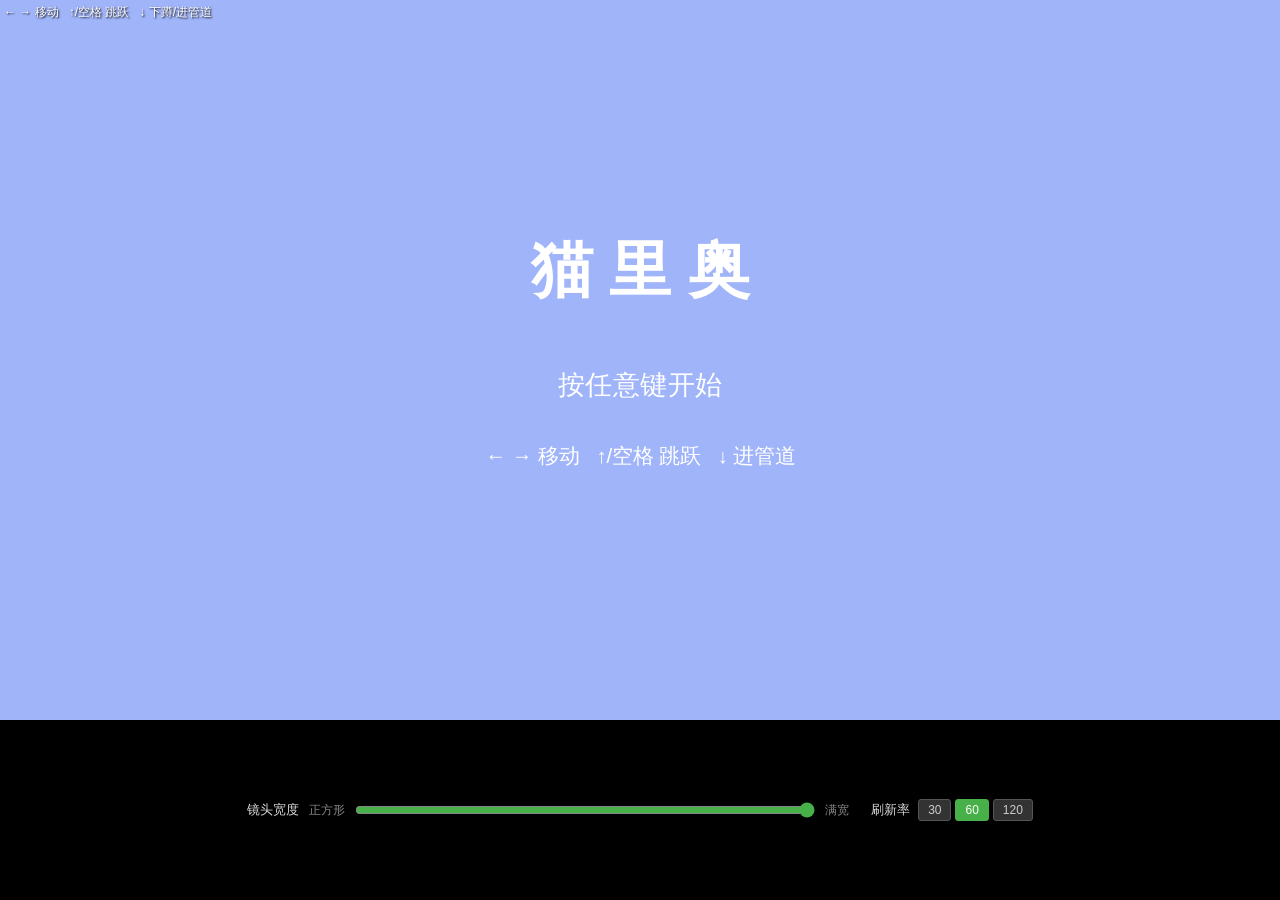
==== game/index.html @ a6c7e17a "1-2-1周期无变化问题" ====
<!DOCTYPE html>
<html lang="zh-CN">
<head>
  <meta charset="UTF-8">
  <meta name="viewport" content="width=device-width, initial-scale=1.0, user-scalable=no">
  <title>猫里奥 - 新引擎</title>
  <style>
    * { margin: 0; padding: 0; box-sizing: border-box; }
    html, body {
      width: 100%; height: 100%;
      background: #000;
      overflow: hidden;
      font-family: sans-serif;
    }
    #wrap {
      position: relative;
      width: 100vw;
      height: 80vh;
      margin: 0 auto;
      display: flex;
      align-items: center;
      justify-content: center;
    }
    canvas {
      display: block;
      width: 100%;
      height: 100%;
      image-rendering: pixelated;
      image-rendering: crisp-edges;
      background: #000;
      touch-action: none;
    }
    #hint {
      position: absolute;
      top: 4px; left: 4px;
      color: #fff;
      font-size: 12px;
      text-shadow: 1px 1px 2px #000;
      pointer-events: none;
      white-space: pre;
    }
    #loading {
      position: absolute;
      inset: 0;
      background: #000;
      color: #fff;
      display: flex;
      align-items: center;
      justify-content: center;
      font-size: 14px;
    }
    /* 镜头宽度调节条（#wrap 80vh + #viewbar 20vh = 100vh） */
    #viewbar {
      height: 20vh;
      display: flex;
      align-items: center;
      justify-content: center;
      gap: 10px;
      background: #000;
      color: #ccc;
      font-size: 13px;
      user-select: none;
    }
    #viewbar input[type="range"] {
      width: 42vw;
      max-width: 460px;
      accent-color: #48b048;
      cursor: pointer;
    }
    #viewbar .vw-end { color: #888; font-size: 12px; }
    #viewbar .vw-label { color: #ddd; }
    /* 刷新率切换按钮组 */
    #fpsbar { display: flex; align-items: center; gap: 4px; margin-left: 12px; }
    #fpsbar .fps-label { color: #ddd; margin-right: 4px; font-size: 13px; }
    #fpsbar button {
      background: #333; color: #ccc;
      border: 1px solid #555;
      padding: 3px 9px;
      font-size: 12px;
      cursor: pointer;
      border-radius: 3px;
      font-family: inherit;
    }
    #fpsbar button.active {
      background: #48b048; color: #fff; border-color: #48b048;
    }
  </style>
</head>
<body>
  <div id="wrap">
    <canvas id="game"></canvas>
    <div id="loading">加载中...</div>
    <div id="hint"></div>
  </div>
  <div id="viewbar">
    <span class="vw-label">镜头宽度</span>
    <span class="vw-end">正方形</span>
    <input type="range" id="vieww" min="0" max="100" step="1" value="100"
           title="向左拖动收窄镜头（最小与高度相等），向右占满页面宽度">
    <span class="vw-end">满宽</span>
    <div id="fpsbar">
      <span class="fps-label">刷新率</span>
      <button data-fps="30">30</button>
      <button data-fps="60" class="active">60</button>
      <button data-fps="120" title="实验性：60Hz 屏可能步进感，跳跃手感未校准">120</button>
    </div>
  </div>

  <!-- 关卡数据 -->
  <script src="../stage11_data.js?v=1"></script>
  <!-- 精灵清单 -->
  <script src="../assets/sprites/manifest.js?v=1"></script>
  <!-- 引擎模块 -->
  <script src="constants.js?v=4"></script>
  <script src="sprites.js?v=hd2"></script>
  <script src="audio.js?v=10"></script>
  <script src="input.js?v=6"></script>
  <script src="elements.js?v=15"></script>
<script src="levels.js?v=1"></script>
<script src="engine.js?v=hd57"></script>

  <script>
    (function () {
      var canvas = document.getElementById('game');
      var hint = document.getElementById('hint');
      var loading = document.getElementById('loading');
      var wrap = document.getElementById('wrap');

      GameEngine.init(canvas);

      // ---- 镜头宽度调节 ----
      // factor: 0 = 宽=高（正方形，虚拟宽 420）；1 = 占满页面宽度
      // 引擎 resizeCanvas 每帧读取 canvas 的实际 CSS 尺寸并同步 FXMAX，
      // 这里只需控制 canvas.style.width，选择自动居中（#wrap 为 flex 容器）
      var VIEW_W_KEY = 'catmario_view_factor';
      var viewFactor = parseFloat(localStorage.getItem(VIEW_W_KEY));
      if (!(viewFactor >= 0 && viewFactor <= 1)) viewFactor = 1;
      var viewSlider = document.getElementById('vieww');
      viewSlider.value = String(Math.round(viewFactor * 100));

      function applyViewWidth() {
        var maxW = wrap.clientWidth;              // 上限：页面满宽
        var h = wrap.clientHeight;                // 画布高（80vh）
        var minW = Math.min(maxW, h);             // 下限：与高度相等的正方形
        var w = Math.round(minW + viewFactor * (maxW - minW));
        canvas.style.width = w + 'px';
      }
      viewSlider.addEventListener('input', function () {
        viewFactor = viewSlider.value / 100;
        localStorage.setItem(VIEW_W_KEY, String(viewFactor));
        applyViewWidth();
      });
      window.addEventListener('resize', applyViewWidth);
      applyViewWidth();

      // ---- 刷新率切换 ----
      // 默认 60Hz；30Hz 稳定（原版基准）；120Hz 实验性（见 engine.js setFps 注释）
      var FPS_KEY = 'catmario_fps';
      var savedFps = parseInt(localStorage.getItem(FPS_KEY), 10);
      if (savedFps !== 30 && savedFps !== 60 && savedFps !== 120) savedFps = 60;
      var fpsbar = document.getElementById('fpsbar');
      var fpsButtons = fpsbar.querySelectorAll('button[data-fps]');
      function syncFpsButtons(fps) {
        for (var i = 0; i < fpsButtons.length; i++) {
          fpsButtons[i].classList.toggle('active',
            String(fps) === fpsButtons[i].getAttribute('data-fps'));
        }
      }
      // 应用保存的设置
      if (savedFps !== 60) {
        GameEngine.setFps(savedFps);
        syncFpsButtons(savedFps);
      }
      fpsbar.addEventListener('click', function (e) {
        var btn = e.target.closest('button[data-fps]');
        if (!btn) return;
        var fps = parseInt(btn.getAttribute('data-fps'), 10);
        GameEngine.setFps(fps);
        localStorage.setItem(FPS_KEY, String(fps));
        syncFpsButtons(fps);
      });

      // 首次用户交互解锁音频
      var audioUnlocked = false;
      function unlockAudio() {
        if (!audioUnlocked) {
          audioUnlocked = true;
          if (window.AudioSys) AudioSys.unlock();
        }
      }
      canvas.addEventListener('click', unlockAudio);
      window.addEventListener('keydown', unlockAudio);

      // 点击画布开始游戏（标题画面）
      canvas.addEventListener('click', function () {
        if (GameEngine.getState().proc === 100) {
          GameEngine.startGame();
        }
      });

      // 标题提示
      var titleShown = false;
      setInterval(function () {
        if (GameEngine.getState) {
          var s = GameEngine.getState();
          if (s.proc === 100 && !titleShown) {
            titleShown = true;
            hint.textContent = '← → 移动   ↑/空格 跳跃   ↓ 下蹲/进管道';
          } else if (s.proc === 1) {
            hint.textContent = '';
          } else {
            titleShown = false;
          }
        }
      }, 200);

      // 隐藏加载提示
      setTimeout(function () {
        loading.style.display = 'none';
      }, 500);
    })();
  </script>
</body>
</html>
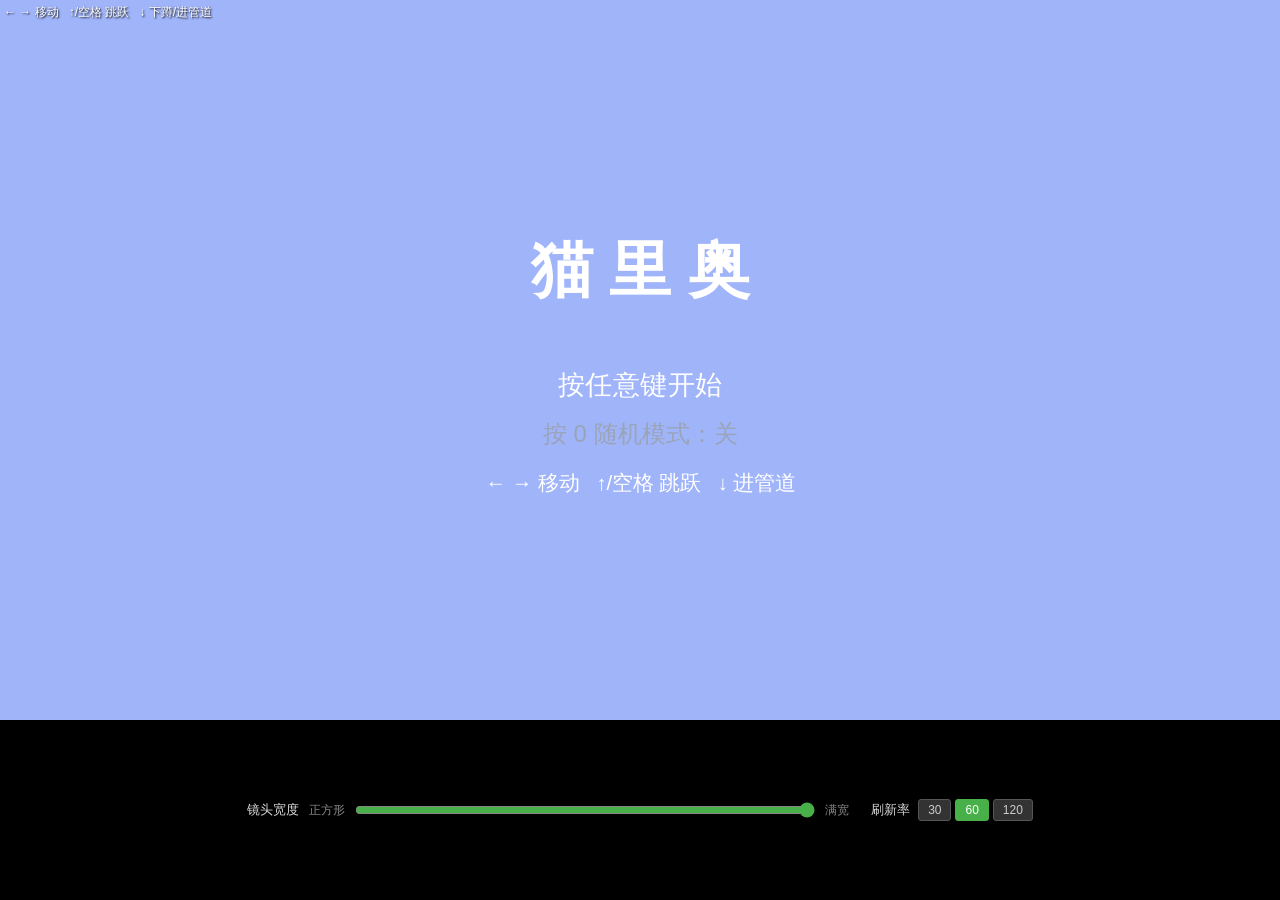
==== commit c454de59: "0模式初步" ====
--- a/game/index.html
+++ b/game/index.html
@@ -116,8 +116,8 @@
   <script src="audio.js?v=10"></script>
   <script src="input.js?v=6"></script>
   <script src="elements.js?v=15"></script>
-<script src="levels.js?v=1"></script>
-<script src="engine.js?v=hd57"></script>
+<script src="levels.js?v=2"></script>
+<script src="engine.js?v=hd58"></script>
 
   <script>
     (function () {
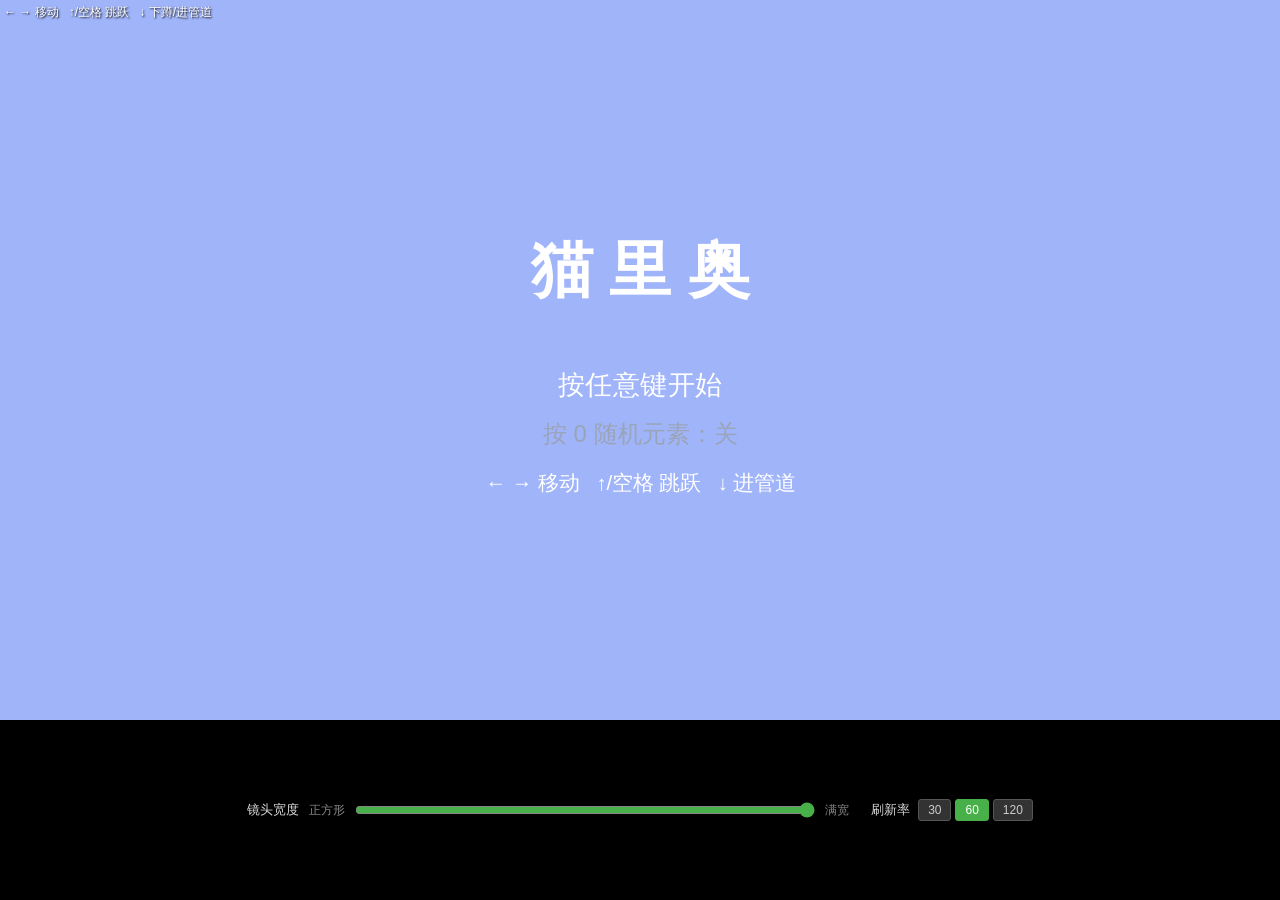
==== commit c36019e4: "1-3 音符块" ====
--- a/game/index.html
+++ b/game/index.html
@@ -1,4 +1,4 @@
-<!DOCTYPE html>
+﻿<!DOCTYPE html>
 <html lang="zh-CN">
 <head>
   <meta charset="UTF-8">
@@ -115,9 +115,9 @@
   <script src="sprites.js?v=hd2"></script>
   <script src="audio.js?v=10"></script>
   <script src="input.js?v=6"></script>
-  <script src="elements.js?v=15"></script>
+  <script src="elements.js?v=16"></script>
 <script src="levels.js?v=2"></script>
-<script src="engine.js?v=hd58"></script>
+<script src="engine.js?v=hd59"></script>
 
   <script>
     (function () {
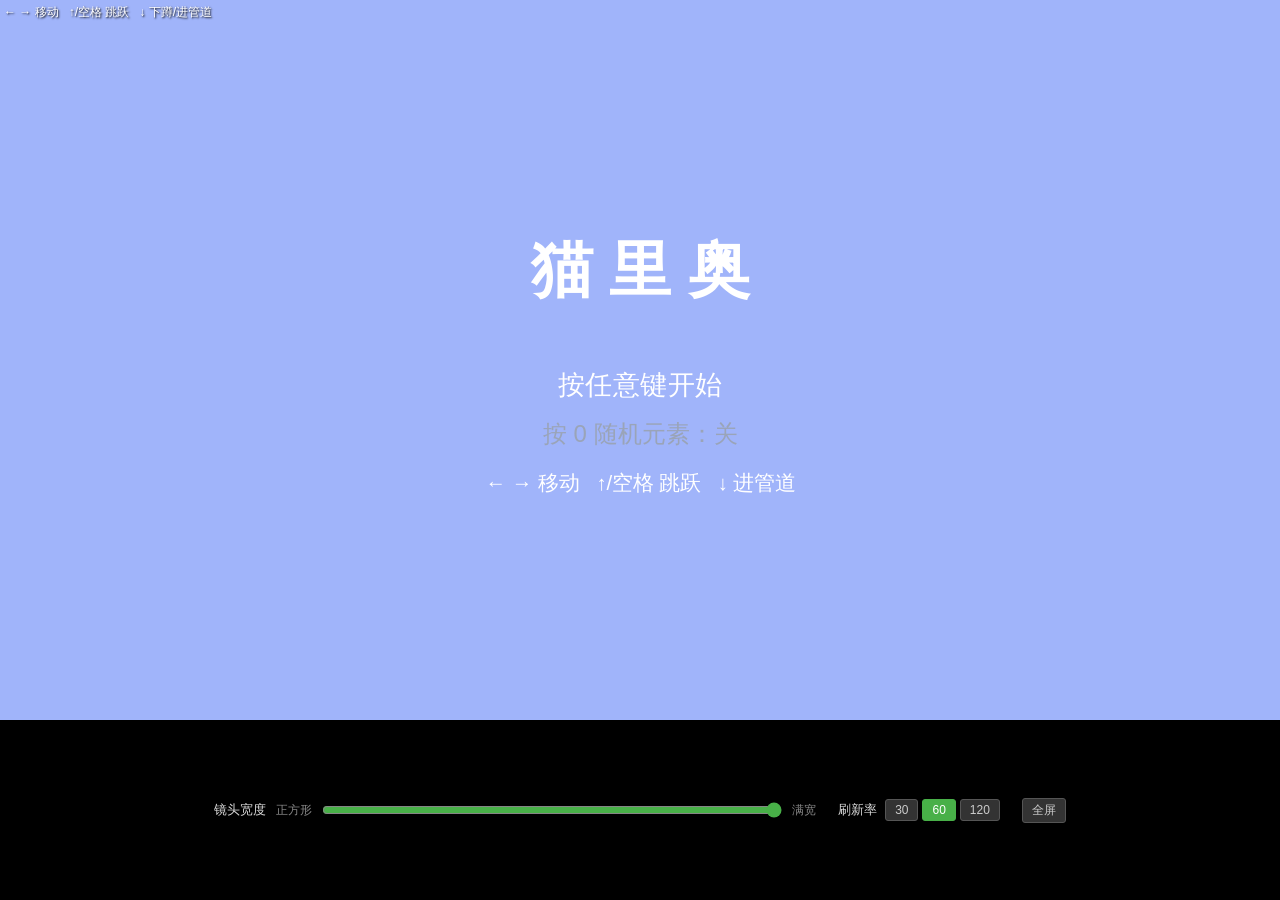
==== commit d894db5a: "全屏功能" ====
--- a/game/index.html
+++ b/game/index.html
@@ -1,4 +1,4 @@
-﻿<!DOCTYPE html>
+<!DOCTYPE html>
 <html lang="zh-CN">
 <head>
   <meta charset="UTF-8">
@@ -83,6 +83,18 @@
     }
     #fpsbar button.active {
       background: #48b048; color: #fff; border-color: #48b048;
+    }
+    /* 全屏：#wrap 占满整个屏幕，画布高等比放大（高=屏高），
+       宽强制 100%（镜头宽度=屏幕宽度），引擎 resizeCanvas 每帧
+       按新 CSS 尺寸同步 baseScale/FXMAX，所有格子等比例放大 */
+    #wrap:fullscreen {
+      width: 100vw;
+      height: 100vh;
+      background: #000;
+    }
+    #wrap:fullscreen canvas {
+      width: 100% !important;
+      height: 100% !important;
     }
   </style>
 </head>
@@ -104,6 +116,7 @@
       <button data-fps="60" class="active">60</button>
       <button data-fps="120" title="实验性：60Hz 屏可能步进感，跳跃手感未校准">120</button>
     </div>
+    <button id="fsbtn" title="进入全屏（ESC 退出）" style="margin-left:12px;background:#333;color:#ccc;border:1px solid #555;padding:3px 9px;font-size:12px;cursor:pointer;border-radius:3px;font-family:inherit;">全屏</button>
   </div>
 
   <!-- 关卡数据 -->
@@ -112,12 +125,12 @@
   <script src="../assets/sprites/manifest.js?v=1"></script>
   <!-- 引擎模块 -->
   <script src="constants.js?v=4"></script>
-  <script src="sprites.js?v=hd2"></script>
+  <script src="sprites.js?v=hd4"></script>
   <script src="audio.js?v=10"></script>
   <script src="input.js?v=6"></script>
   <script src="elements.js?v=16"></script>
 <script src="levels.js?v=2"></script>
-<script src="engine.js?v=hd59"></script>
+<script src="engine.js?v=hd61"></script>
 
   <script>
     (function () {
@@ -152,6 +165,25 @@
       });
       window.addEventListener('resize', applyViewWidth);
       applyViewWidth();
+
+      // ---- 全屏（ESC 退出）----
+      // 对 #wrap 请求全屏：CSS :fullscreen 使其占满屏幕，画布高=屏高，
+      // 引擎 resizeCanvas 每帧按新尺寸等比例放大所有格子，
+      // 画布宽=屏宽 → FXMAX 同步为屏幕宽度对应的镜头宽度。
+      var fsbtn = document.getElementById('fsbtn');
+      function inFs() { return document.fullscreenElement === wrap; }
+      fsbtn.addEventListener('click', function () {
+        if (inFs()) document.exitFullscreen();
+        else if (wrap.requestFullscreen) wrap.requestFullscreen();
+      });
+      document.addEventListener('fullscreenchange', function () {
+        fsbtn.textContent = inFs() ? '退出全屏' : '全屏';
+        if (!inFs()) applyViewWidth();   // 退出后恢复镜头宽度滑块设置
+      });
+      // ESC 退出全屏（浏览器原生已支持，这里兜底：部分内嵌 webview 不原生退出）
+      window.addEventListener('keydown', function (e) {
+        if (e.keyCode === 27 && inFs()) document.exitFullscreen();
+      });
 
       // ---- 刷新率切换 ----
       // 默认 60Hz；30Hz 稳定（原版基准）；120Hz 实验性（见 engine.js setFps 注释）
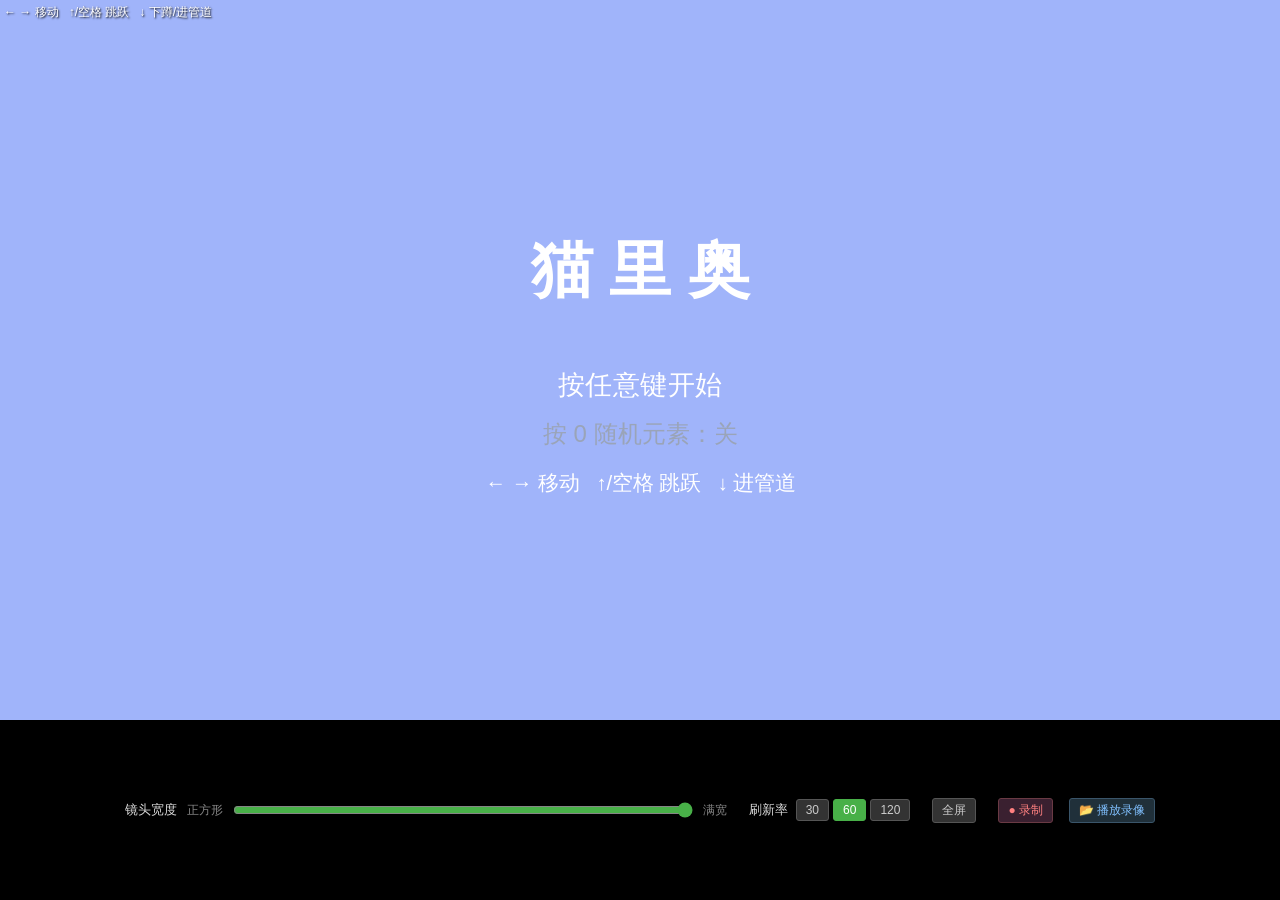
==== commit 50643135: "录像功能" ====
--- a/game/index.html
+++ b/game/index.html
@@ -117,6 +117,9 @@
       <button data-fps="120" title="实验性：60Hz 屏可能步进感，跳跃手感未校准">120</button>
     </div>
     <button id="fsbtn" title="进入全屏（ESC 退出）" style="margin-left:12px;background:#333;color:#ccc;border:1px solid #555;padding:3px 9px;font-size:12px;cursor:pointer;border-radius:3px;font-family:inherit;">全屏</button>
+    <button id="recbtn" title="仅在标题画面（游戏未开始）可录制；录制期间锁定 480 标准镜头宽" style="margin-left:12px;background:#3a2030;color:#ff8080;border:1px solid #6a3a44;padding:3px 9px;font-size:12px;cursor:pointer;border-radius:3px;font-family:inherit;">● 录制</button>
+    <button id="playrepbtn" title="选择录像文件（.json）播放：画面由引擎按录像按键与游戏数据还原" style="margin-left:6px;background:#20303a;color:#80c0ff;border:1px solid #3a556a;padding:3px 9px;font-size:12px;cursor:pointer;border-radius:3px;font-family:inherit;">📂 播放录像</button>
+    <input type="file" id="reppicker" accept=".json,application/json" style="display:none">
   </div>
 
   <!-- 关卡数据 -->
@@ -125,12 +128,13 @@
   <script src="../assets/sprites/manifest.js?v=1"></script>
   <!-- 引擎模块 -->
   <script src="constants.js?v=4"></script>
+  <script src="replay.js?v=2"></script>
   <script src="sprites.js?v=hd4"></script>
   <script src="audio.js?v=10"></script>
   <script src="input.js?v=6"></script>
-  <script src="elements.js?v=16"></script>
+  <script src="elements.js?v=rep1"></script>
 <script src="levels.js?v=2"></script>
-<script src="engine.js?v=hd61"></script>
+<script src="engine.js?v=rep2"></script>
 
   <script>
     (function () {
@@ -246,6 +250,110 @@
         }
       }, 200);
 
+      // ---- 录像：录制 / 下载 / 播放 ----
+      (function () {
+        if (!GameEngine.Replay) return;
+        var recBtn = document.getElementById('recbtn');
+        var playBtn = document.getElementById('playrepbtn');
+        var picker = document.getElementById('reppicker');
+
+        function pad(n) { return n < 10 ? '0' + n : '' + n; }
+        function stamp() {
+          var d = new Date();
+          return d.getFullYear() + pad(d.getMonth() + 1) + pad(d.getDate()) +
+                 '-' + pad(d.getHours()) + pad(d.getMinutes()) + pad(d.getSeconds());
+        }
+        function download(file) {
+          var blob = new Blob([JSON.stringify(file)], { type: 'application/json' });
+          var a = document.createElement('a');
+          a.href = URL.createObjectURL(blob);
+          a.download = 'catmario-replay-' + stamp() + '.json';
+          document.body.appendChild(a);
+          a.click();
+          a.remove();
+          setTimeout(function () { URL.revokeObjectURL(a.href); }, 2000);
+        }
+
+        recBtn.addEventListener('click', function () {
+          var st = GameEngine.Replay.status();
+          if (st.mode === 'record' || st.mode === 'recorded') {
+            var out = GameEngine.Replay.stopRecord();
+            if (out.ok) download(out.file);
+            else alert(out.error || '停止录制失败');
+          } else if (st.mode === 'off') {
+            if (GameEngine.getState().proc !== 100) {
+              alert('只有在标题画面（游戏尚未开始）才能启动录制');
+              return;
+            }
+            var r = GameEngine.Replay.beginRecord({ date: new Date().toISOString() });
+            if (!r.ok) alert(r.error || '录制启动失败');
+          }
+        });
+
+        playBtn.addEventListener('click', function () {
+          var st = GameEngine.Replay.status();
+          if (st.mode === 'play') {
+            GameEngine.Replay.stopPlay();
+          } else if (st.mode === 'ended' || st.mode === 'error') {
+            GameEngine.Replay.stopPlay();
+          } else if (st.mode === 'off') {
+            picker.value = '';
+            picker.click();
+          }
+        });
+
+        picker.addEventListener('change', function () {
+          var f = picker.files && picker.files[0];
+          if (!f) return;
+          var reader = new FileReader();
+          reader.onload = function () {
+            var file;
+            try { file = JSON.parse(reader.result); }
+            catch (e) { alert('录像文件不是有效的 JSON'); return; }
+            var r = GameEngine.Replay.startPlay(file);
+            if (!r.ok) alert(r.error || '播放失败');
+          };
+          reader.readAsText(f);
+        });
+
+        // 按钮状态轮询：录制仅标题可启；播放中禁止录制
+        setInterval(function () {
+          var st = GameEngine.Replay.status();
+          var proc = GameEngine.getState().proc;
+          if (st.mode === 'record') {
+            recBtn.textContent = '■ 停止并下载';
+            recBtn.disabled = false;
+            playBtn.textContent = '播放中…';
+            playBtn.disabled = true;
+          } else if (st.mode === 'recorded') {
+            recBtn.textContent = '⬇ 下载录像';
+            recBtn.disabled = false;
+            playBtn.textContent = '📂 播放录像';
+            playBtn.disabled = true;
+          } else if (st.mode === 'play') {
+            recBtn.textContent = '● 录制';
+            recBtn.disabled = true;
+            playBtn.textContent = '■ 停止播放';
+            playBtn.disabled = false;
+          } else if (st.mode === 'ended') {
+            recBtn.textContent = '● 录制';
+            recBtn.disabled = proc !== 100;
+            playBtn.textContent = '✓ 播放结束（再点复位）';
+            playBtn.disabled = false;
+          } else if (st.mode === 'error') {
+            recBtn.textContent = '● 录制';
+            recBtn.disabled = proc !== 100;
+            playBtn.textContent = '✗ 播放出错（点此复位）';
+            playBtn.disabled = false;
+          } else {
+            recBtn.textContent = '● 录制';
+            recBtn.disabled = proc !== 100;
+            playBtn.textContent = '📂 播放录像';
+            playBtn.disabled = false;
+          }
+        }, 200);
+      })();
+
       // 隐藏加载提示
       setTimeout(function () {
         loading.style.display = 'none';
